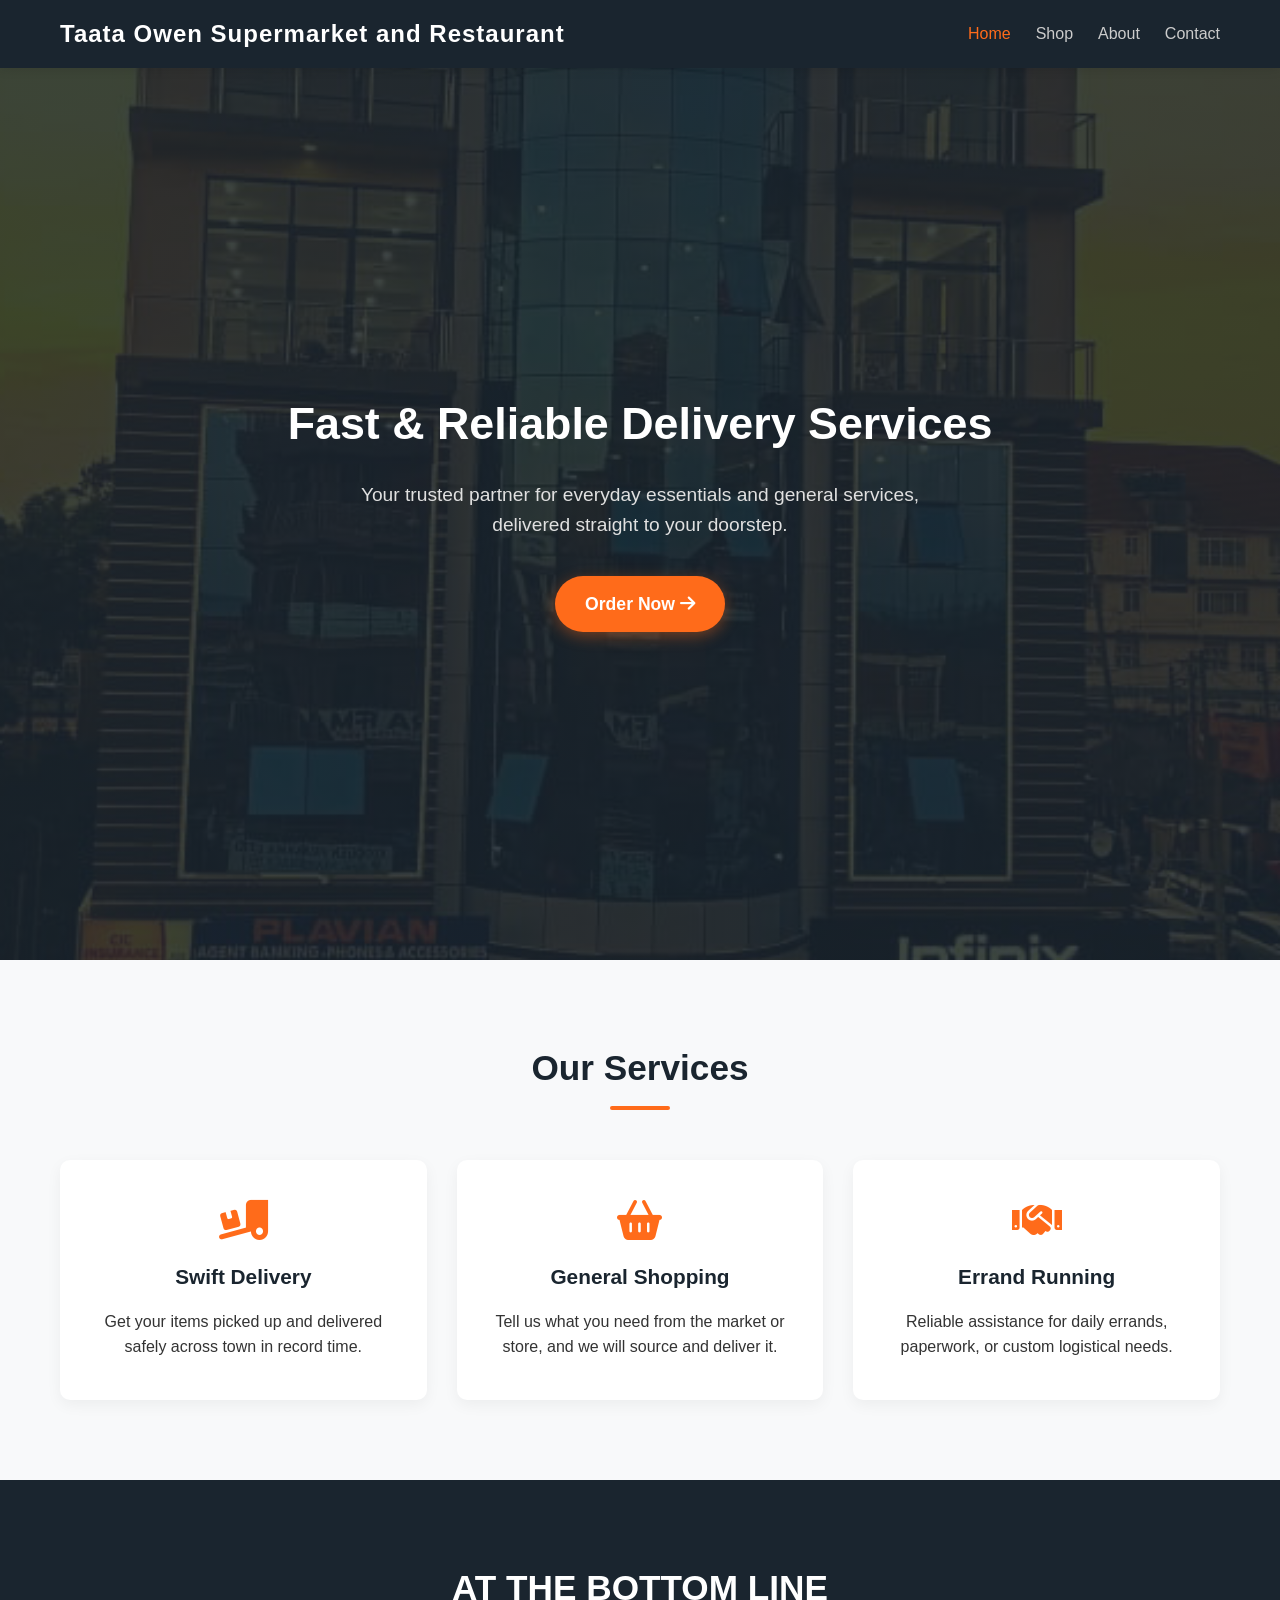
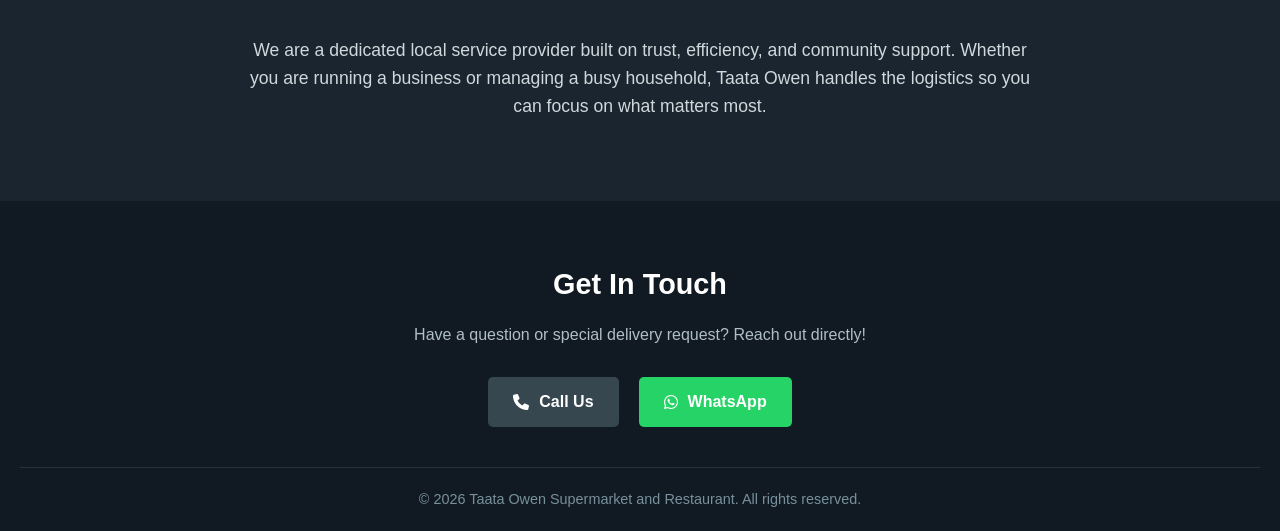
==== index.html @ 81b905fd "Add files via upload" ====
<!DOCTYPE html>
<html lang="en">
<head>
    <meta charset="UTF-8">
    <meta name="viewport" content="width=device-width, initial-scale=1.0">
    <title>Taata Owen Supermarket and Restaurant</title>
    <link rel="stylesheet" href="style.css">
    <!-- Font Awesome for clean, modern icons -->
    <link rel="stylesheet" href="https://cdnjs.cloudflare.com/ajax/libs/font-awesome/6.0.0/css/all.min.css">
</head>
<body>

    <!-- Navigation Bar -->
    <header>
        <nav class="navbar">
            <div class="logo">Taata Owen Supermarket and Restaurant</div>
            <ul class="nav-links">
                <li><a href="#home" class="active">Home</a></li>
                <li><a href="services.html">Shop</a></li>
                <li><a href="#about">About</a></li>
                <li><a href="contact.html">Contact</a></li>
            </ul>
            <div class="menu-toggle" id="mobile-menu">
                <i class="fa-solid fa-bars"></i>
            </div>
        </nav>
    </header>

    <!-- Hero Section -->
    <section id="home" class="hero-section">
        <div class="hero-content">
            <h1>Fast & Reliable Delivery Services</h1>
            <p>Your trusted partner for everyday essentials and general services, delivered straight to your doorstep.</p>
            <a href="#services" class="cta-btn">Order Now <i class="fa-solid fa-arrow-right"></i></a>
        </div>
    </section>

    <!-- Services / Features Overview -->
    <section id="services" class="services-section">
        <h2>Our Services</h2>
        <div class="services-grid">
            <div class="service-card">
                <i class="fa-solid fa-truck-ramp-box"></i>
                <h3>Swift Delivery</h3>
                <p>Get your items picked up and delivered safely across town in record time.</p>
            </div>
            <div class="service-card">
                <i class="fa-solid fa-basket-shopping"></i>
                <h3>General Shopping</h3>
                <p>Tell us what you need from the market or store, and we will source and deliver it.</p>
            </div>
            <div class="service-card">
                <i class="fa-solid fa-handshake"></i>
                <h3>Errand Running</h3>
                <p>Reliable assistance for daily errands, paperwork, or custom logistical needs.</p>
            </div>
        </div>
    </section>

    <!-- About Section -->
    <section id="about" class="about-section">
        <div class="about-container">
            <h2>AT THE BOTTOM LINE</h2>
            <p>We are a dedicated local service provider built on trust, efficiency, and community support. Whether you are running a business or managing a busy household, Taata Owen handles the logistics so you can focus on what matters most.</p>
        </div>
    </section>

    <!-- Contact & Footer Section -->
    <footer id="contact">
        <div class="footer-content">
            <h3>Get In Touch</h3>
            <p>Have a question or special delivery request? Reach out directly!</p>
            <div class="contact-info">
                <a href="tel:+256702331188"><i class="fa-solid fa-phone"></i> Call Us</a>
                <a href="https://wa.me/256702331188" target="_blank" class="whatsapp-link"><i class="fa-brands fa-whatsapp"></i> WhatsApp</a>
            </div>
        </div>
        <div class="footer-bottom">
            <p>&copy; 2026 Taata Owen Supermarket and Restaurant. All rights reserved.</p>
        </div>
    </footer>

    <script src="script.js"></script>
</body>
</html>
---- style.css ----
/* ==========================================================================
   1. RESET & BASE STYLES
   ========================================================================== */
* {
    margin: 0;
    padding: 0;
    box-sizing: border-box;
    font-family: 'Segoe UI', Tahoma, Geneva, Verdana, sans-serif;
    scroll-behavior: smooth;
}

:root {
    --primary-color: #1a252f;      /* Deep Slate/Navy */
    --secondary-color: #ff6b1a;    /* Energetic Accent Orange */
    --text-dark: #333333;          /* Dark Charcoal Body Text */
    --text-light: #ffffff;         /* Pure White Text */
    --bg-light: #f8f9fa;           /* Soft Off-White Background */
    --whatsapp-green: #25d366;     /* Official WhatsApp Green */
}

body {
    background-color: var(--bg-light);
    color: var(--text-dark);
    line-height: 1.6;
}

a {
    text-decoration: none;
    color: inherit;
}

ul {
    list-style: none;
}

/* ==========================================================================
   2. NAVIGATION BAR
   ========================================================================== */
header {
    background-color: var(--primary-color);
    position: fixed;
    top: 0;
    left: 0;
    width: 100%;
    z-index: 1000;
    box-shadow: 0 2px 10px rgba(0,0,0,0.1);
}

.navbar {
    display: flex;
    justify-content: space-between;
    align-items: center;
    max-width: 1200px;
    margin: 0 auto;
    padding: 15px 20px;
}

.logo {
    font-size: 1.5rem;
    font-weight: 700;
    color: var(--text-light);
    letter-spacing: 1px;
}

.nav-links {
    display: flex;
    gap: 25px;
}

.nav-links a {
    color: #cccccc;
    font-weight: 500;
    transition: color 0.3s ease;
    padding: 5px 0;
}

.nav-links a:hover, 
.nav-links a.active {
    color: var(--secondary-color);
}

.menu-toggle {
    display: none; /* Hidden on desktop */
    color: var(--text-light);
    font-size: 1.4rem;
    cursor: pointer;
}

/* ==========================================================================
   3. HERO SECTION
   ========================================================================== */
.hero-section {
    background: linear-gradient(rgba(26, 37, 47, 0.85), rgba(26, 37, 47, 0.85)), 
                url('taataowenbuilding.jpg') no-repeat center center/cover;
    height: 100vh;
    display: flex;
    justify-content: center;
    align-items: center;
    text-align: center;
    padding: 0 20px;
    margin-top: 60px; /* Offset for the fixed header */
}

.hero-content h1 {
    font-size: 2.8rem;
    color: var(--text-light);
    margin-bottom: 20px;
    font-weight: 800;
}

.hero-content p {
    font-size: 1.2rem;
    color: #e0e0e0;
    max-width: 600px;
    margin: 0 auto 35px auto;
}

.cta-btn {
    background-color: var(--secondary-color);
    color: var(--text-light);
    padding: 14px 30px;
    font-size: 1.1rem;
    font-weight: 600;
    border-radius: 30px;
    box-shadow: 0 4px 15px rgba(255, 107, 26, 0.4);
    transition: transform 0.3s ease, background-color 0.3s ease;
    display: inline-block;
}

.cta-btn:hover {
    background-color: #e0560d;
    transform: translateY(-2px);
}

/* ==========================================================================
   4. SERVICES SECTION
   ========================================================================== */
.services-section {
    max-width: 1200px;
    margin: 0 auto;
    padding: 80px 20px;
    text-align: center;
}

.services-section h2 {
    font-size: 2.2rem;
    margin-bottom: 50px;
    position: relative;
    color: var(--primary-color);
}

.services-section h2::after {
    content: '';
    display: block;
    width: 60px;
    height: 4px;
    background-color: var(--secondary-color);
    margin: 10px auto 0 auto;
    border-radius: 2px;
}

.services-grid {
    display: grid;
    grid-template-columns: repeat(auto-fit, minmax(280px, 1fr));
    gap: 30px;
}

.service-card {
    background: var(--text-light);
    padding: 40px 30px;
    border-radius: 10px;
    box-shadow: 0 5px 15px rgba(0,0,0,0.05);
    transition: transform 0.3s ease;
}

.service-card:hover {
    transform: translateY(-5px);
}

.service-card i {
    font-size: 2.5rem;
    color: var(--secondary-color);
    margin-bottom: 20px;
}

.service-card h3 {
    font-size: 1.3rem;
    margin-bottom: 15px;
    color: var(--primary-color);
}

/* ==========================================================================
   5. ABOUT SECTION
   ========================================================================== */
.about-section {
    background-color: var(--primary-color);
    color: var(--text-light);
    padding: 80px 20px;
    text-align: center;
}

.about-container {
    max-width: 800px;
    margin: 0 auto;
}

.about-container h2 {
    font-size: 2.2rem;
    margin-bottom: 20px;
}

.about-container p {
    font-size: 1.1rem;
    color: #cfd8dc;
}

/* ==========================================================================
   6. CONTACT & FOOTER SECTION
   ========================================================================== */
footer {
    background-color: #111a22;
    color: var(--text-light);
    padding: 60px 20px 20px 20px;
    text-align: center;
}

.footer-content h3 {
    font-size: 1.8rem;
    margin-bottom: 15px;
}

.footer-content p {
    color: #b0bec5;
    margin-bottom: 30px;
}

.contact-info {
    display: flex;
    justify-content: center;
    gap: 20px;
    margin-bottom: 40px;
    flex-wrap: wrap;
}

.contact-info a {
    padding: 12px 25px;
    border-radius: 5px;
    font-weight: 600;
    display: flex;
    align-items: center;
    gap: 10px;
    transition: background-color 0.3s ease;
}

.contact-info a:first-child {
    background-color: #37474f;
}

.contact-info a:first-child:hover {
    background-color: #455a64;
}

.contact-info .whatsapp-link {
    background-color: var(--whatsapp-green);
}

.contact-info .whatsapp-link:hover {
    background-color: #1ebe57;
}

.footer-bottom {
    border-top: 1px solid #263238;
    padding-top: 20px;
    font-size: 0.9rem;
    color: #78909c;
}

/* ==========================================================================
   7. RESPONSIVE MEDIA QUERIES (Mobile Adjustments)
   ========================================================================== */
@media (max-width: 768px) {
    .menu-toggle {
        display: block; /* Show hamburger button */
    }

    .nav-links {
        display: none; /* We will use JS to toggle this open/close later */
        flex-direction: column;
        position: absolute;
        top: 60px;
        left: 0;
        width: 100%;
        background-color: var(--primary-color);
        padding: 20px;
        gap: 15px;
        border-top: 1px solid #263238;
        box-shadow: 0 4px 10px rgba(0,0,0,0.1);
    }

    /* JavaScript will add this class to open the menu mobile-view style */
    .nav-links.active {
        display: flex;
    }

    .hero-content h1 {
        font-size: 2rem;
    }

    .hero-content p {
        font-size: 1rem;
    }
}/* ==========================================================================
   CHECKOUT MODAL STYLES
   ========================================================================== */
.checkout-backdrop {
    position: fixed;
    top: 0;
    left: 0;
    width: 100%;
    height: 100%;
    background: rgba(26, 37, 47, 0.6); /* Translucent Primary Slate */
    backdrop-filter: blur(4px);
    z-index: 2000;
    display: none; /* Controlled by JS */
    align-items: center;
    justify-content: center;
    padding: 20px;
}

.checkout-backdrop.active {
    display: flex;
}

.modal-box {
    background: var(--bg-light);
    width: 100%;
    max-width: 650px;
    padding: 40px 30px;
    border-radius: 12px;
    position: relative;
    box-shadow: 0 10px 30px rgba(0,0,0,0.25);
    text-align: center;
}

.close-modal {
    position: absolute;
    top: 20px;
    right: 25px;
    font-size: 1.4rem;
    cursor: pointer;
    color: #888;
}

.modal-box h2 {
    color: var(--primary-color);
    margin-bottom: 10px;
}

.modal-box > p {
    color: #666;
    margin-bottom: 30px;
    font-size: 0.95rem;
}

.choice-container {
    display: grid;
    grid-template-columns: 1fr 1fr;
    gap: 20px;
}

.choice-card {
    background: white;
    padding: 25px 20px;
    border-radius: 8px;
    border: 1px solid #e2e8f0;
    display: flex;
    flex-direction: column;
    justify-content: space-between;
    align-items: center;
}

.choice-card i {
    font-size: 2.2rem;
    margin-bottom: 15px;
}

.authentication-route i { color: var(--primary-color); }
.guest-route i { color: var(--secondary-color); }

.choice-card h3 {
    margin-bottom: 10px;
    font-size: 1.15rem;
    color: var(--primary-color);
}

.choice-card p {
    font-size: 0.85rem;
    color: #718096;
    line-height: 1.4;
    margin-bottom: 20px;
}

.btn-route {
    width: 100%;
    padding: 12px;
    border: none;
    border-radius: 6px;
    font-weight: 700;
    cursor: pointer;
    transition: background 0.2s;
}

.btn-login {
    background: var(--primary-color);
    color: white;
}
.btn-login:hover { background: #2c3e50; }

.btn-guest {
    background: #edf2f7;
    color: var(--primary-color);
}
.btn-guest:hover { background: #e2e8f0; }

@media (max-width: 550px) {
    .choice-container {
        grid-template-columns: 1fr;
    }
}
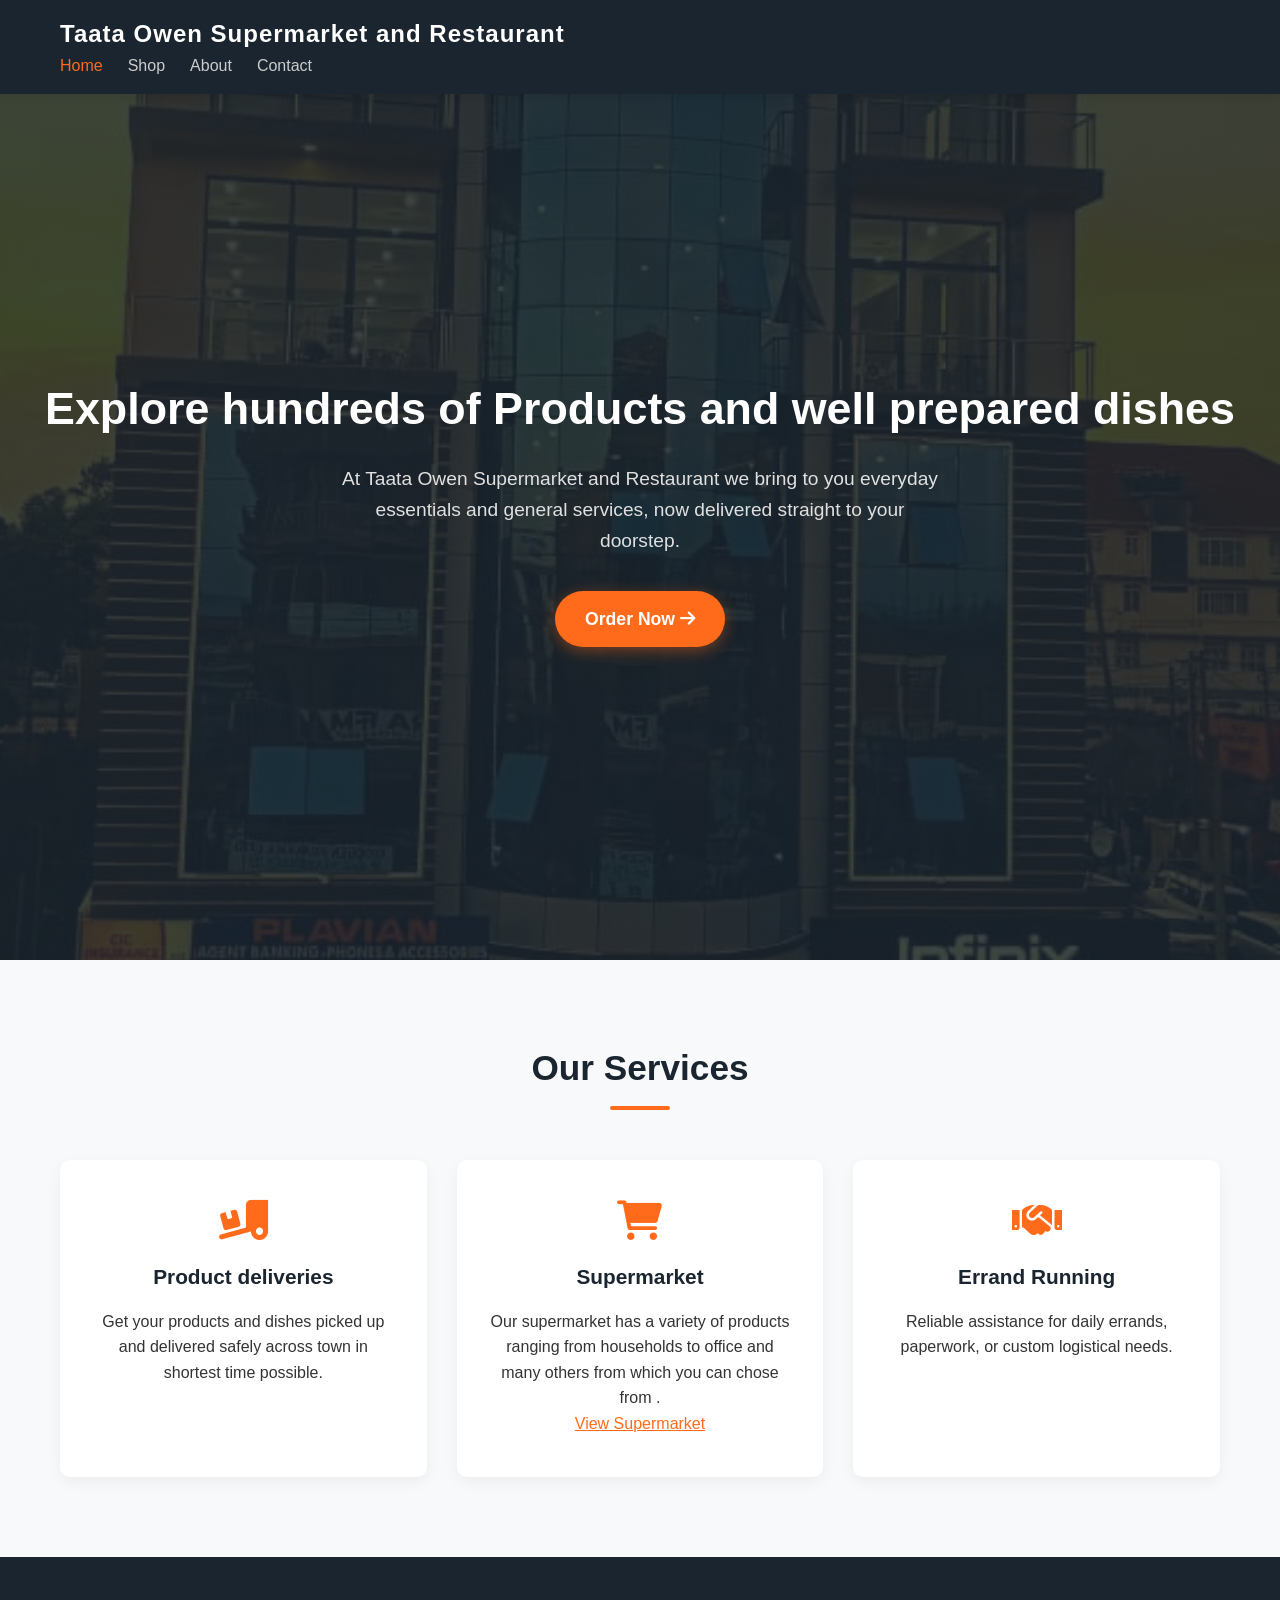
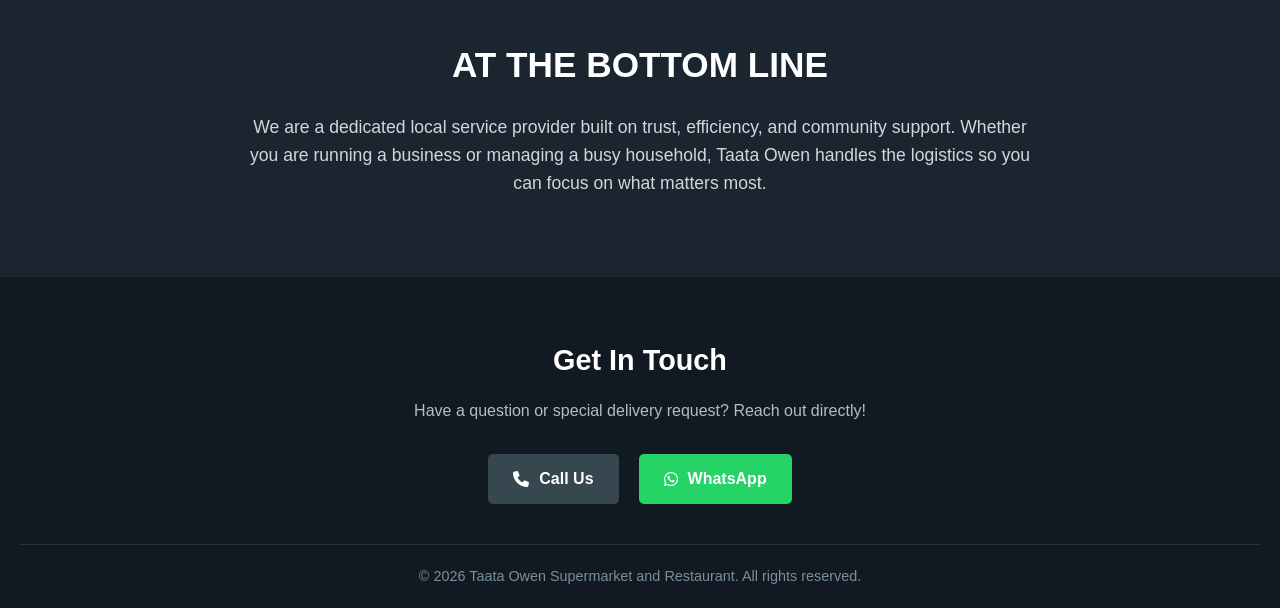
==== commit deeabebb: "Add files via upload" ====
--- a/index.html
+++ b/index.html
@@ -29,9 +29,10 @@
     <!-- Hero Section -->
     <section id="home" class="hero-section">
         <div class="hero-content">
-            <h1>Fast & Reliable Delivery Services</h1>
-            <p>Your trusted partner for everyday essentials and general services, delivered straight to your doorstep.</p>
-            <a href="#services" class="cta-btn">Order Now <i class="fa-solid fa-arrow-right"></i></a>
+            <h1>Explore hundreds of Products and well prepared dishes</h1>
+            <p>At Taata Owen Supermarket and Restaurant  we bring to you 
+                 everyday essentials and general services, now delivered straight to your doorstep.</p>
+            <a href="services.html" class="cta-btn">Order Now <i class="fa-solid fa-arrow-right"></i></a>
         </div>
     </section>
 
@@ -41,13 +42,15 @@
         <div class="services-grid">
             <div class="service-card">
                 <i class="fa-solid fa-truck-ramp-box"></i>
-                <h3>Swift Delivery</h3>
-                <p>Get your items picked up and delivered safely across town in record time.</p>
+                <h3>Product deliveries</h3>
+                <p>Get your products and dishes picked up and delivered safely across town in shortest time possible.</p>
             </div>
             <div class="service-card">
-                <i class="fa-solid fa-basket-shopping"></i>
-                <h3>General Shopping</h3>
-                <p>Tell us what you need from the market or store, and we will source and deliver it.</p>
+                <i class="fa-solid fa-cart-shopping"></i>
+                <h3>Supermarket</h3>
+                <p>Our supermarket has a variety of products ranging from households to office and many others from which you can chose from
+                     .</p>
+                     <a style="color: #ff6b1a;" href="services.html"> <u>View Supermarket</u></a>
             </div>
             <div class="service-card">
                 <i class="fa-solid fa-handshake"></i>
--- a/style.css
+++ b/style.css
@@ -47,7 +47,7 @@
 }
 
 .navbar {
-    display: flex;
+    display: grid;
     justify-content: space-between;
     align-items: center;
     max-width: 1200px;
